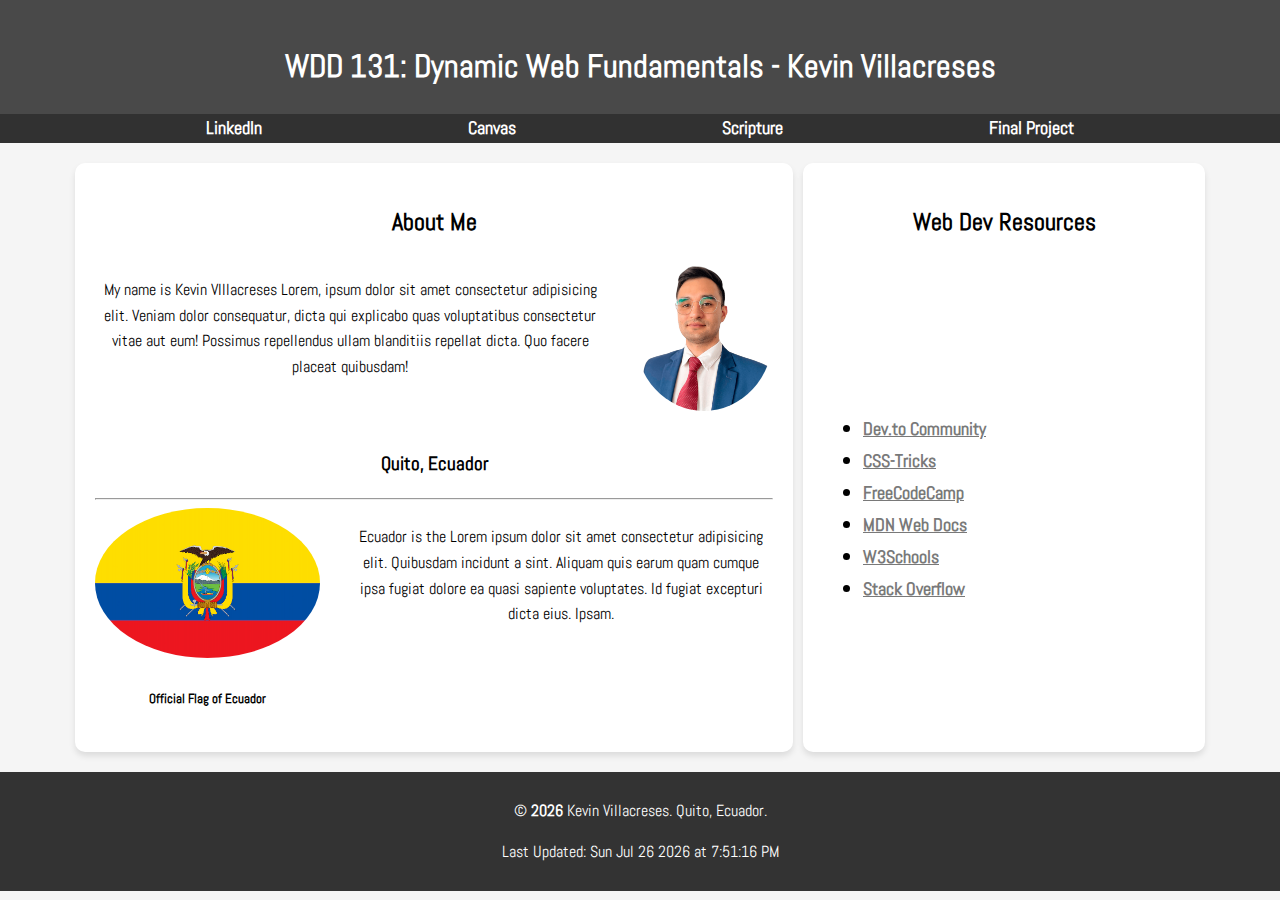
==== index.html @ ece1dd65 "Submiting week 1 activity" ====
<!DOCTYPE html>
<html lang="en">
	<head>
		<meta charset="UTF-8" />
		<meta name="viewport" content="width=device-width, initial-scale=1.0" />
		<meta
			name="description"
			content="WDD 131 - Dynamic Web Fundamentals - Kevin Alexander Villacreses Jiménez - A personal landing page and interesting links."
		/>
		<meta name="author" content="Kevin Villacreses" />
		<title>WDD 131: Dynamic Web Fundamentals - Kevin Villacreses</title>
		<link rel="stylesheet" href="styles/base.css" />
		<script src="scripts/getdates.js" defer></script>
		<link rel="preconnect" href="https://fonts.googleapis.com" />
		<link rel="preconnect" href="https://fonts.gstatic.com" crossorigin />
		<link
			href="https://fonts.googleapis.com/css2?family=Abel&display=swap"
			rel="stylesheet"
		/>
	</head>
	<body>
		<header class="header">
			<h1>WDD 131: Dynamic Web Fundamentals - Kevin Villacreses</h1>
			<nav class="nav">
				<ul>
					<li>
						<a
							href="https://www.linkedin.com/in/kevin-villacreses-1851a7157/"
							target="_blank"
							>LinkedIn</a
						>
					</li>
					<li>
						<a href="https://byupw.instructure.com/" target="_blank">Canvas</a>
					</li>
					<li>
						<a
							href="https://www.churchofjesuschrist.org/study/scriptures/bofm/alma/26?lang=spa&id=p22#p22"
							target="_blank"
							>Scripture</a
						>
					</li>
					<li><a href="#" target="_blank">Final Project</a></li>
				</ul>
			</nav>
		</header>

		<main class="main">
			<section class="card">
				<h2>About Me</h2>
				<div class="me">
					<p>
						My name is Kevin VIllacreses Lorem, ipsum dolor sit amet consectetur
						adipisicing elit. Veniam dolor consequatur, dicta qui explicabo quas
						voluptatibus consectetur vitae aut eum! Possimus repellendus ullam
						blanditiis repellat dicta. Quo facere placeat quibusdam!
					</p>
					<img src="/images/profile.png" height="150" class="img-profile" />
				</div>
				<section class="card2">
					<div>
						<h3>Quito, Ecuador</h3>
						<hr />
						<div class="location-info">
							<div>
								<img src="/images/flag.png" height="150px" />
								<h5>Official Flag of Ecuador</h5>
							</div>
							<p>
								Ecuador is the Lorem ipsum dolor sit amet consectetur
								adipisicing elit. Quibusdam incidunt a sint. Aliquam quis earum
								quam cumque ipsa fugiat dolore ea quasi sapiente voluptates. Id
								fugiat excepturi dicta eius. Ipsam.
							</p>
						</div>
					</div>
				</section>
			</section>

			<aside class="resources">
				<h2>Web Dev Resources</h2>
				<div>
					<ul>
						<li>
							<a href="https://dev.to" target="_blank">Dev.to Community</a>
						</li>
						<li>
							<a href="https://css-tricks.com" target="_blank">CSS-Tricks</a>
						</li>
						<li>
							<a href="https://freecodecamp.org" target="_blank"
								>FreeCodeCamp</a
							>
						</li>
						<li>
							<a href="https://developer.mozilla.org" target="_blank"
								>MDN Web Docs</a
							>
						</li>
						<li>
							<a href="https://w3schools.com" target="_blank">W3Schools</a>
						</li>
						<li>
							<a href="https://stackoverflow.com" target="_blank"
								>Stack Overflow</a
							>
						</li>
					</ul>
				</div>
			</aside>
		</main>
		<footer class="footer">
			<p>
				&copy; <span id="currentyear"></span> Kevin Villacreses. Quito, Ecuador.
			</p>
			<p id="lastModified"></p>
		</footer>
	</body>
</html>
---- styles/base.css ----
body {
	font-family: "Abel", sans-serif;
	margin: 0;
	padding: 0;
	line-height: 1.6;
	background-color: #f5f5f5;
}

.header {
	background: #494949;
	color: #fff;
	padding: 20px 0 0 0;
	text-align: center;
}

.nav ul {
	list-style: none;
	display: flex;
	justify-content: space-evenly;
	margin: 0;
	padding: 0;
	background: #313131;
}

.nav ul li a {
	color: #fff;
	text-decoration: none;
	font-weight: bold;
	font-size: 18px;
}

.nav ul li a:hover {
	color: #b8b8b8;
}

.main {
	display: flex;
	flex-wrap: wrap;
	gap: 10px;
	padding: 20px 75px;
}

.card {
	background: #fff;
	border-radius: 10px;
	box-shadow: 0 4px 6px rgba(0, 0, 0, 0.1);
	padding: 20px;
	width: 60%;
	text-align: center;
}

.me {
	display: flex;
	gap: 30px;
}

.location-info {
	display: flex;
	gap: 30px;
}

.card2 {
	padding-top: 20px;
}

.card img {
	border-radius: 50%;
}

.resources {
	flex: 1;
	background: #fff;
	padding: 20px;
	border-radius: 10px;
	box-shadow: 0 4px 6px rgba(0, 0, 0, 0.1);
}

.resources > h2 {
	text-align: center;
}

.resources > div {
	height: 90%;
	display: flex;
	align-items: center;
	font-size: 20px;
}

.resources div ul li a {
	color: #797979;
	font-weight: bold;
	font-size: 18px;
}

.resources div ul li a:hover {
	color: #333;
}

.footer {
	background: #333;
	color: #fff;
	text-align: center;
	padding: 10px 0;
}

.footer span {
	font-weight: bold;
}

@media (max-width: 768px) {
	.main {
		flex-direction: column;
	}

	.card {
		width: 100%;
	}
}
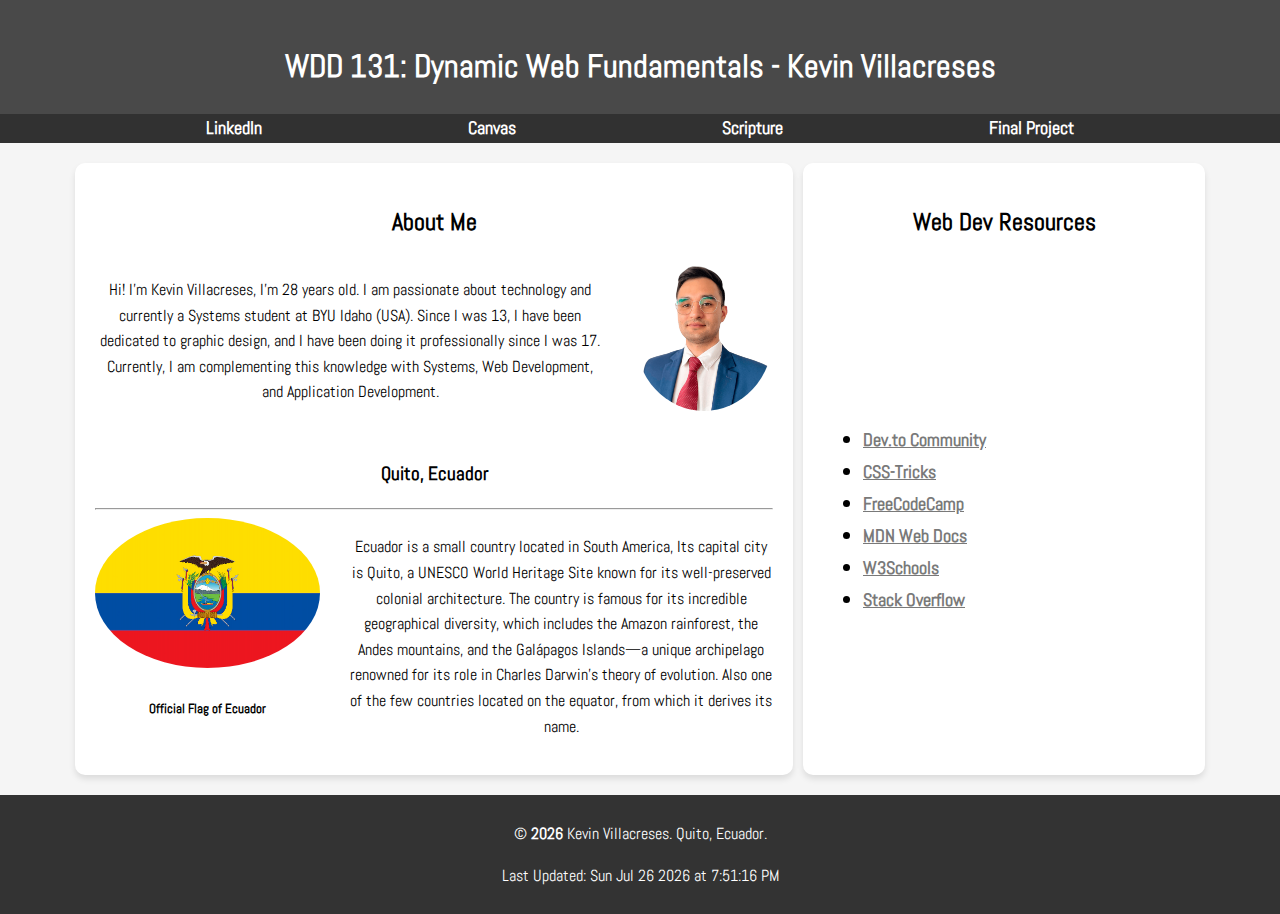
==== commit 534fdbfe: "Submiting week 1 activity" ====
--- a/index.html
+++ b/index.html
@@ -50,10 +50,12 @@
 				<h2>About Me</h2>
 				<div class="me">
 					<p>
-						My name is Kevin VIllacreses Lorem, ipsum dolor sit amet consectetur
-						adipisicing elit. Veniam dolor consequatur, dicta qui explicabo quas
-						voluptatibus consectetur vitae aut eum! Possimus repellendus ullam
-						blanditiis repellat dicta. Quo facere placeat quibusdam!
+						Hi! I'm Kevin Villacreses, I'm 28 years old. I am passionate about
+						technology and currently a Systems student at BYU Idaho (USA). Since
+						I was 13, I have been dedicated to graphic design, and I have been
+						doing it professionally since I was 17. Currently, I am
+						complementing this knowledge with Systems, Web Development, and
+						Application Development.
 					</p>
 					<img src="/images/profile.png" height="150" class="img-profile" />
 				</div>
@@ -67,10 +69,14 @@
 								<h5>Official Flag of Ecuador</h5>
 							</div>
 							<p>
-								Ecuador is the Lorem ipsum dolor sit amet consectetur
-								adipisicing elit. Quibusdam incidunt a sint. Aliquam quis earum
-								quam cumque ipsa fugiat dolore ea quasi sapiente voluptates. Id
-								fugiat excepturi dicta eius. Ipsam.
+								Ecuador is a small country located in South America, Its capital
+								city is Quito, a UNESCO World Heritage Site known for its
+								well-preserved colonial architecture. The country is famous for
+								its incredible geographical diversity, which includes the Amazon
+								rainforest, the Andes mountains, and the Galápagos Islands—a
+								unique archipelago renowned for its role in Charles Darwin’s
+								theory of evolution. Also one of the few countries located on
+								the equator, from which it derives its name.
 							</p>
 						</div>
 					</div>
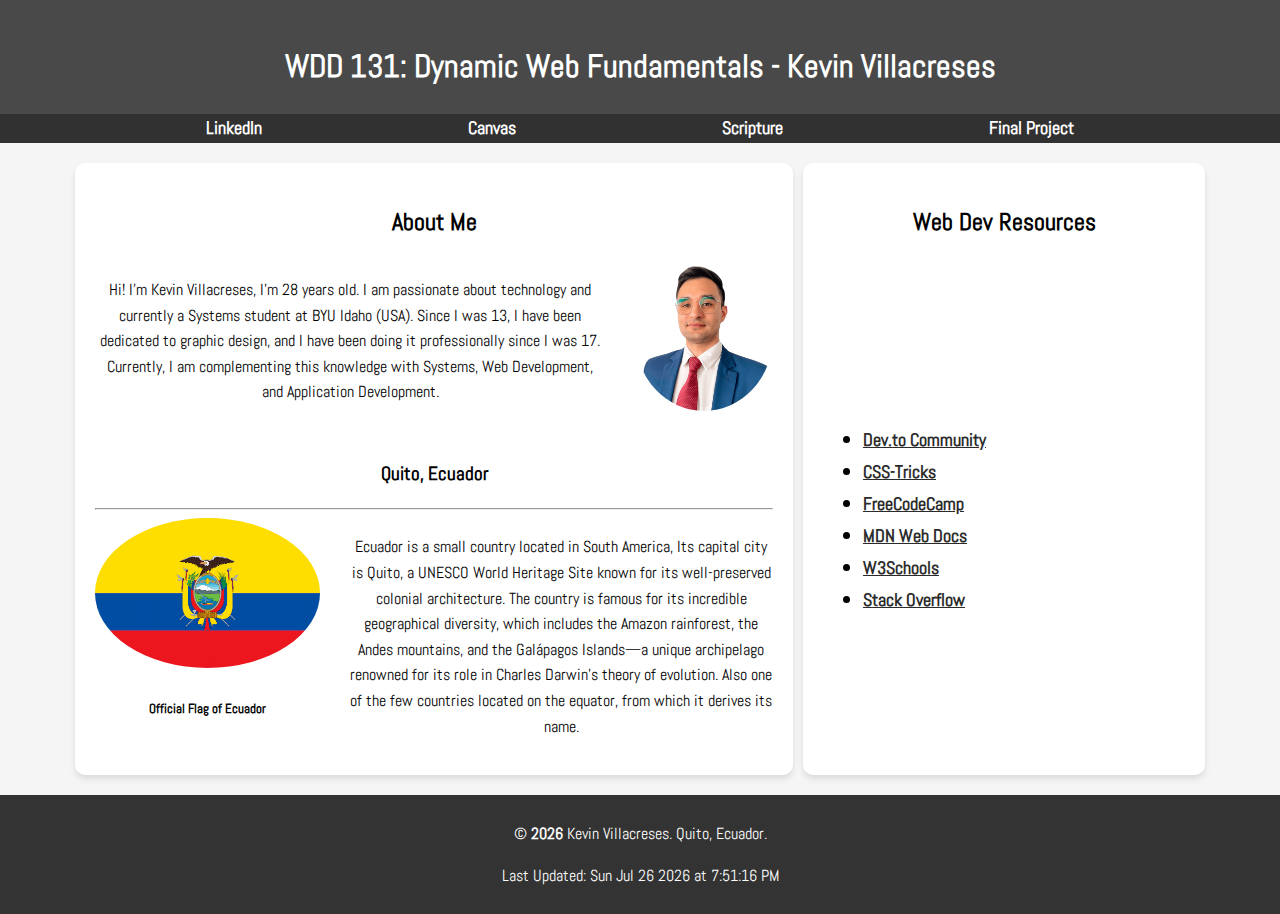
==== commit a38fb725: "corrections" ====
--- a/index.html
+++ b/index.html
@@ -57,7 +57,12 @@
 						complementing this knowledge with Systems, Web Development, and
 						Application Development.
 					</p>
-					<img src="/images/profile.png" height="150" class="img-profile" />
+					<img
+						src="images/profile.png"
+						height="150"
+						class="img-profile"
+						alt="img-profile"
+					/>
 				</div>
 				<section class="card2">
 					<div>
@@ -65,7 +70,11 @@
 						<hr />
 						<div class="location-info">
 							<div>
-								<img src="/images/flag.png" height="150px" />
+								<img
+									src="images/flag.png"
+									height="150"
+									alt="img-country-flag"
+								/>
 								<h5>Official Flag of Ecuador</h5>
 							</div>
 							<p>
--- a/styles/base.css
+++ b/styles/base.css
@@ -87,13 +87,13 @@
 }
 
 .resources div ul li a {
-	color: #797979;
+	color: #2b2b2b;
 	font-weight: bold;
 	font-size: 18px;
 }
 
 .resources div ul li a:hover {
-	color: #333;
+	color: #050505;
 }
 
 .footer {
